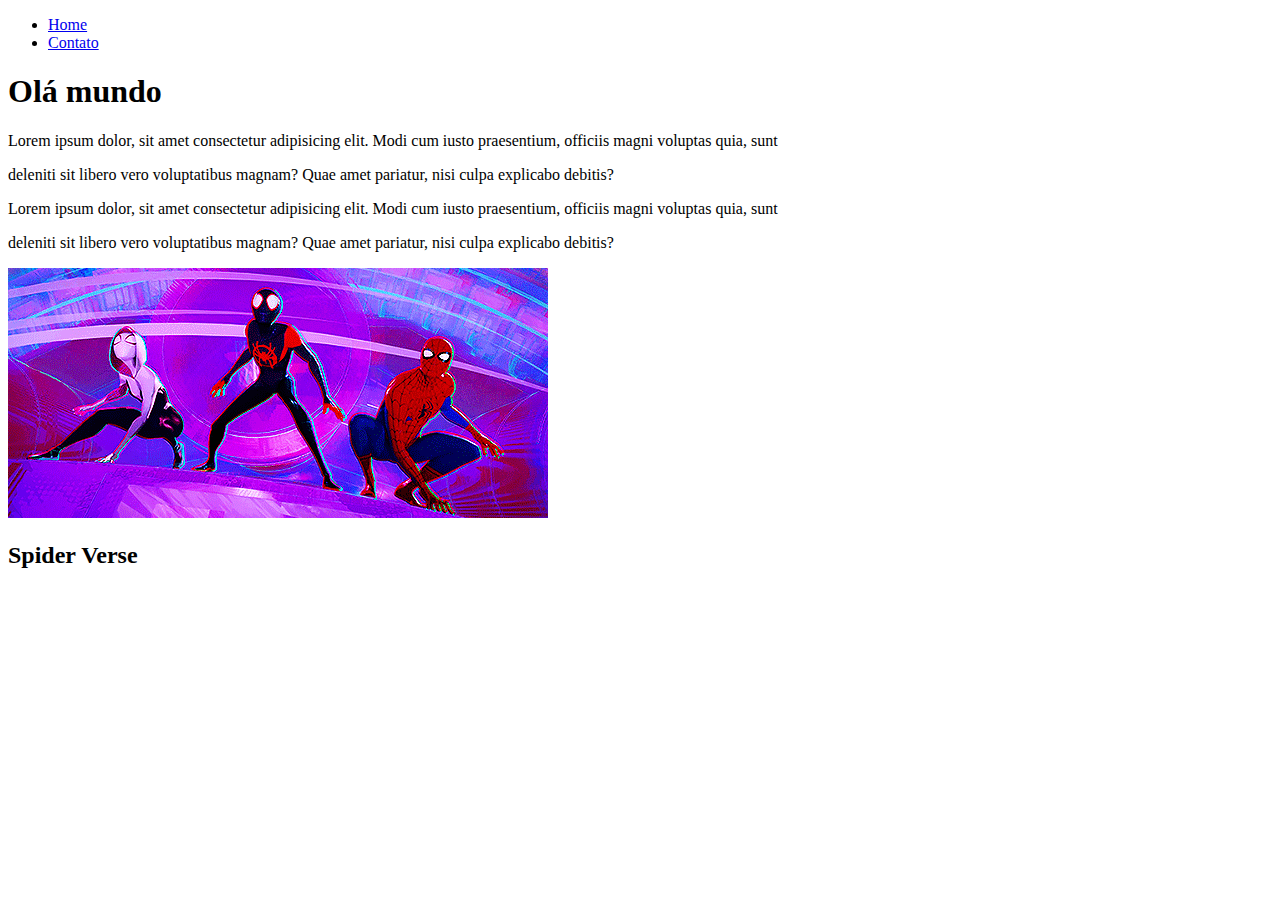
==== index.html @ 74089d48 "Introdução ao HTML 16.09" ====
<!DOCTYPE html>
<html lang="en">
<head>
    <meta charset="UTF-8">
    <meta http-equiv="X-UA-Compatible" content="IE=edge">
    <meta name="viewport" content="width=device-width, initial-scale=1.0">
    <title>Meu Perfil</title>
</head>
<body>
    <ul>
        <li>
            <a href="index.html"> Home</a>
        </li>
        <li>
            <a href="contato.html"> Contato</a>
        </li>
    </ul>
    <h1>Olá mundo</h1>

    <p>
        Lorem ipsum dolor, sit amet consectetur adipisicing elit. 
        Modi cum iusto praesentium, officiis magni voluptas quia, sunt 
    </p>
    <p>
        deleniti sit libero vero voluptatibus magnam? Quae amet pariatur,
         nisi culpa explicabo debitis?
    </p>
    <p>
        Lorem ipsum dolor, sit amet consectetur adipisicing elit. 
        Modi cum iusto praesentium, officiis magni voluptas quia, sunt 
    </p>
    <p>
        deleniti sit libero vero voluptatibus magnam? Quae amet pariatur,
         nisi culpa explicabo debitis?
    </p>


        <img src="assets/img/tumblr_pygdeeksA71ut1d6co1_540.gif" alt="foto">

        <h2>Spider Verse</h2>

        <iframe width="560" height="315" src="https://www.youtube.com/embed/kAqcxq7kH5s"
         title="YouTube video player" frameborder="0" allow="accelerometer; autoplay; clipboard-write; 
         encrypted-media; gyroscope; picture-in-picture" allowfullscreen></iframe>
</body>
</html>
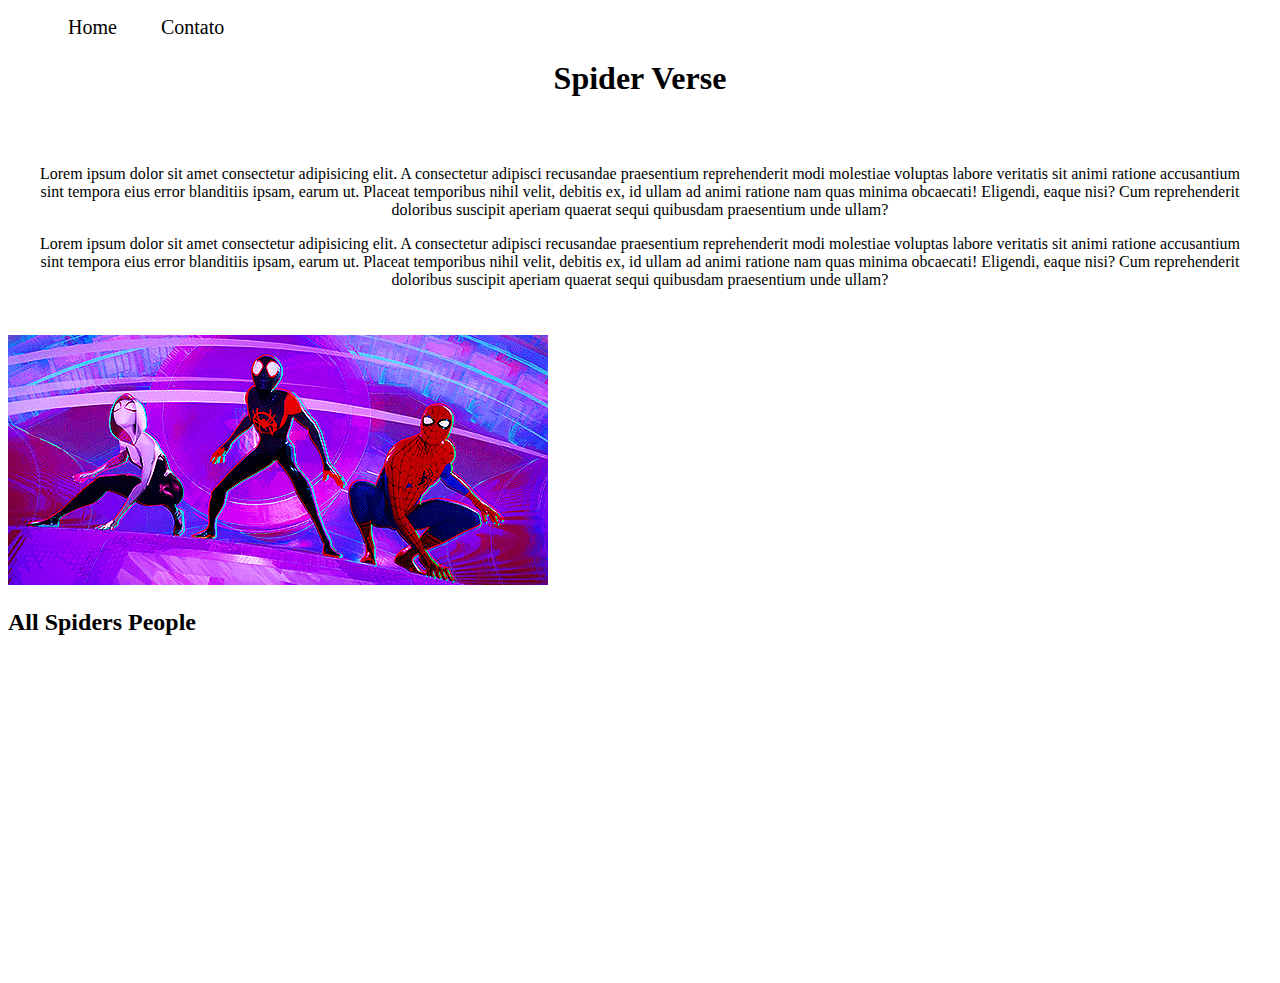
==== commit 291de774: "Implementação do css" ====
--- a/index.html
+++ b/index.html
@@ -1,13 +1,14 @@
 <!DOCTYPE html>
-<html lang="en">
+<html lang="pt-br">
 <head>
     <meta charset="UTF-8">
     <meta http-equiv="X-UA-Compatible" content="IE=edge">
     <meta name="viewport" content="width=device-width, initial-scale=1.0">
-    <title>Meu Perfil</title>
+    <title>Spider Verse</title>
+    <link rel="stylesheet" href="assets/css/style.css">
 </head>
 <body>
-    <ul>
+    <ul id="menu">
         <li>
             <a href="index.html"> Home</a>
         </li>
@@ -15,29 +16,25 @@
             <a href="contato.html"> Contato</a>
         </li>
     </ul>
-    <h1>Olá mundo</h1>
+    <h1 class="center">Spider Verse</h1>
+    <div class="container">
+        <div class="p-30">
+            <p class="center">
+                Lorem ipsum dolor sit amet consectetur adipisicing elit. A consectetur adipisci recusandae praesentium reprehenderit modi molestiae voluptas labore veritatis sit animi ratione accusantium sint tempora eius error blanditiis ipsam, earum ut. Placeat temporibus nihil velit, debitis ex, id ullam ad animi ratione nam quas minima obcaecati! Eligendi, eaque nisi? Cum reprehenderit doloribus suscipit aperiam quaerat sequi quibusdam praesentium unde ullam?
+             </p>
+             <p class="center">
+                 Lorem ipsum dolor sit amet consectetur adipisicing elit. A consectetur adipisci recusandae praesentium reprehenderit modi molestiae voluptas labore veritatis sit animi ratione accusantium sint tempora eius error blanditiis ipsam, earum ut. Placeat temporibus nihil velit, debitis ex, id ullam ad animi ratione nam quas minima obcaecati! Eligendi, eaque nisi? Cum reprehenderit doloribus suscipit aperiam quaerat sequi quibusdam praesentium unde ullam?
+              </p>
+        </div>
 
-    <p>
-        Lorem ipsum dolor, sit amet consectetur adipisicing elit. 
-        Modi cum iusto praesentium, officiis magni voluptas quia, sunt 
-    </p>
-    <p>
-        deleniti sit libero vero voluptatibus magnam? Quae amet pariatur,
-         nisi culpa explicabo debitis?
-    </p>
-    <p>
-        Lorem ipsum dolor, sit amet consectetur adipisicing elit. 
-        Modi cum iusto praesentium, officiis magni voluptas quia, sunt 
-    </p>
-    <p>
-        deleniti sit libero vero voluptatibus magnam? Quae amet pariatur,
-         nisi culpa explicabo debitis?
-    </p>
+        <div>
+            <img src="./assets/img/tumblr_pygdeeksA71ut1d6co1_540.gif" alt="foto">
+        </div>
 
+    </div>
 
-        <img src="assets/img/tumblr_pygdeeksA71ut1d6co1_540.gif" alt="foto">
-
-        <h2>Spider Verse</h2>
+   
+        <h2>All Spiders People</h2>
 
         <iframe width="560" height="315" src="https://www.youtube.com/embed/kAqcxq7kH5s"
          title="YouTube video player" frameborder="0" allow="accelerometer; autoplay; clipboard-write; 
--- a/assets/css/style.css
+++ b/assets/css/style.css
@@ -0,0 +1,30 @@
+/*Estilo da pagina index.html*/
+.center {
+    text-align: center;
+}
+
+.container{
+    display: flex;
+    flex-flow: row wrap;
+    justify-content: flex-start;
+}
+
+#menu li {
+    display: inline;
+    padding: 20px;
+}
+
+#menu li a {
+    text-decoration: none;
+    color: black;
+    font-size: 20px;
+}
+
+#menu li a:hover {
+    color: gray;
+   
+}
+
+.p-30 {
+    padding: 30px;
+}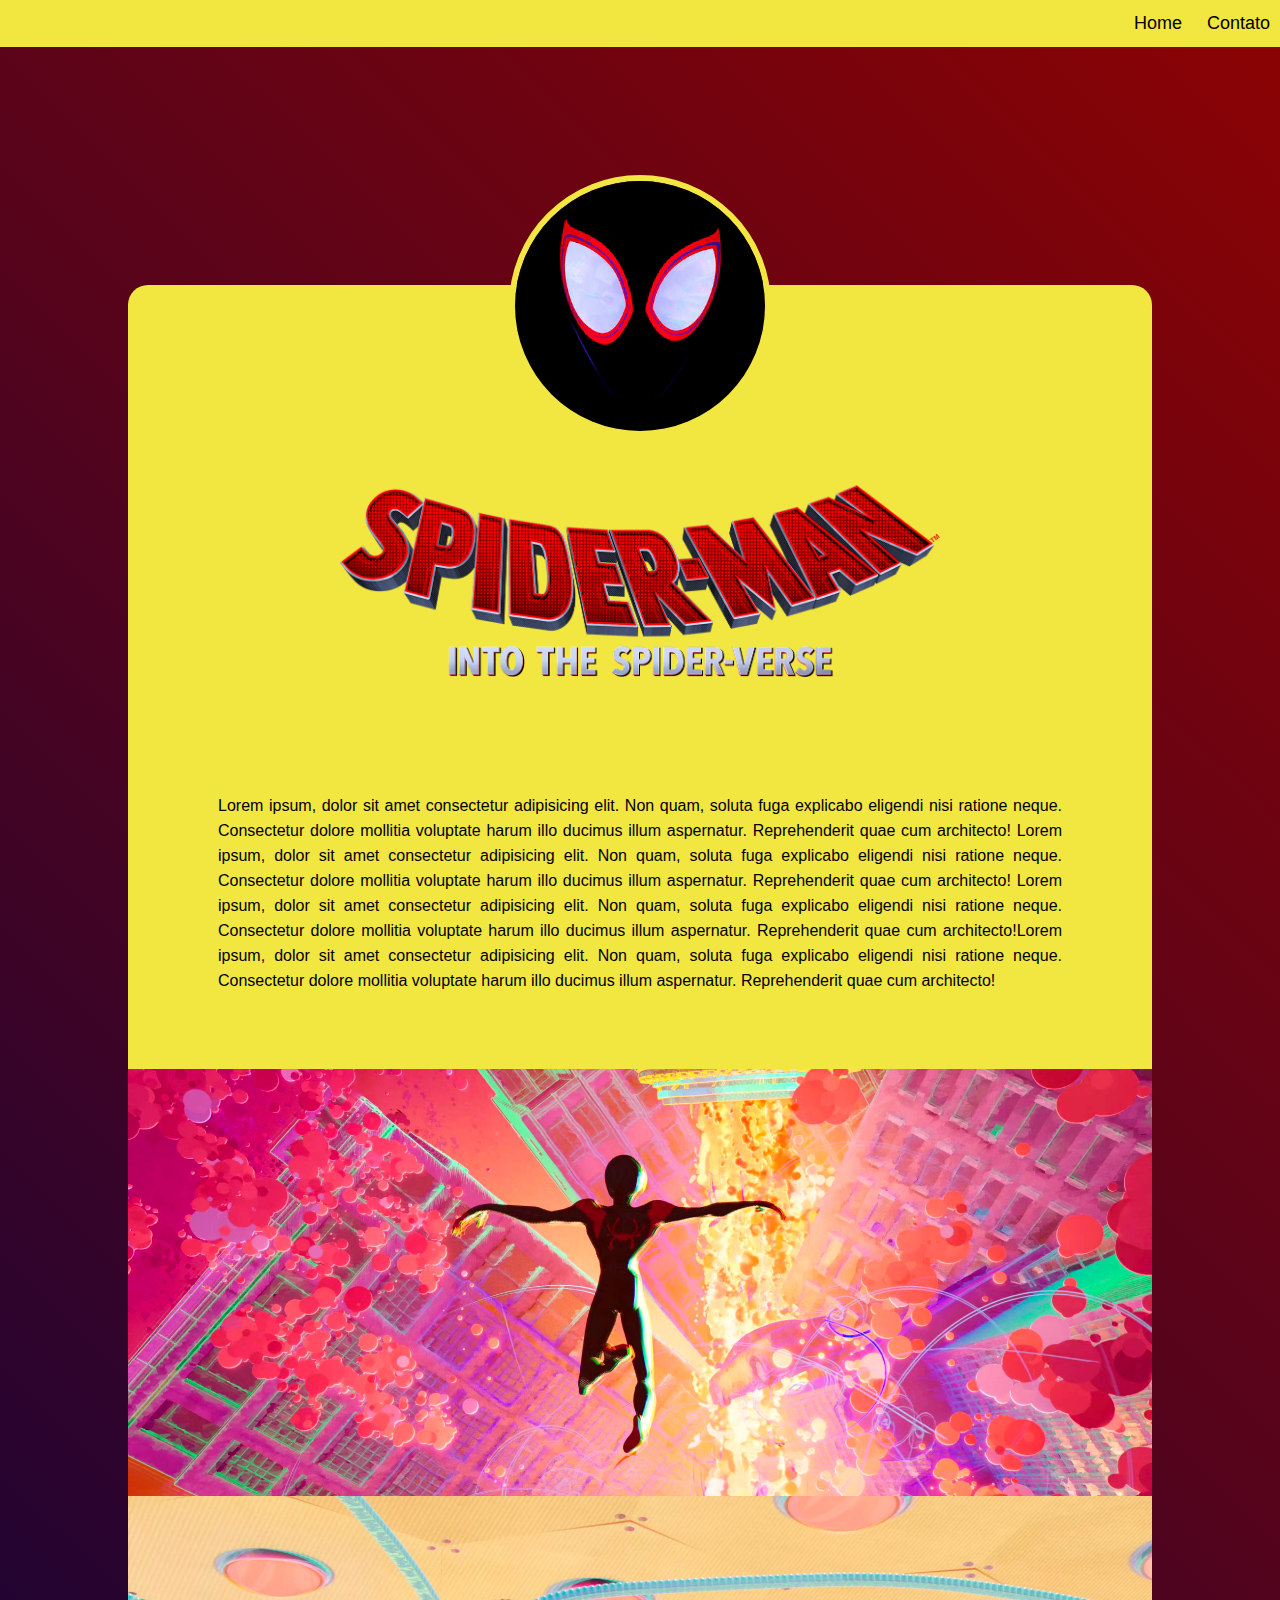
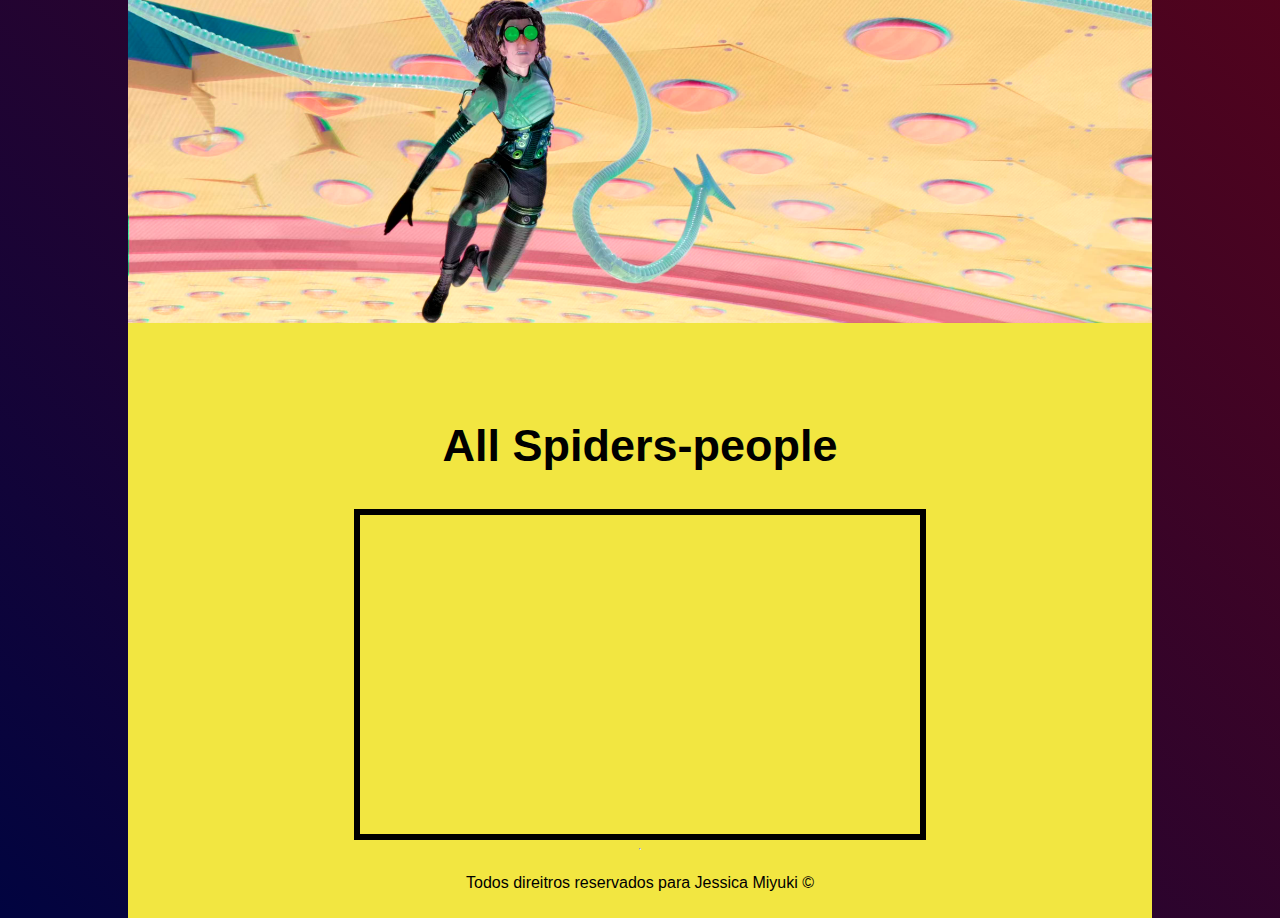
==== commit 1679a9bf: "implementação do javaScript" ====
--- a/index.html
+++ b/index.html
@@ -8,36 +8,39 @@
     <link rel="stylesheet" href="assets/css/style.css">
 </head>
 <body>
-    <ul id="menu">
-        <li>
+    <div class="rodape">
             <a href="index.html"> Home</a>
-        </li>
-        <li>
             <a href="contato.html"> Contato</a>
-        </li>
-    </ul>
-    <h1 class="center">Spider Verse</h1>
-    <div class="container">
-        <div class="p-30">
-            <p class="center">
-                Lorem ipsum dolor sit amet consectetur adipisicing elit. A consectetur adipisci recusandae praesentium reprehenderit modi molestiae voluptas labore veritatis sit animi ratione accusantium sint tempora eius error blanditiis ipsam, earum ut. Placeat temporibus nihil velit, debitis ex, id ullam ad animi ratione nam quas minima obcaecati! Eligendi, eaque nisi? Cum reprehenderit doloribus suscipit aperiam quaerat sequi quibusdam praesentium unde ullam?
-             </p>
-             <p class="center">
-                 Lorem ipsum dolor sit amet consectetur adipisicing elit. A consectetur adipisci recusandae praesentium reprehenderit modi molestiae voluptas labore veritatis sit animi ratione accusantium sint tempora eius error blanditiis ipsam, earum ut. Placeat temporibus nihil velit, debitis ex, id ullam ad animi ratione nam quas minima obcaecati! Eligendi, eaque nisi? Cum reprehenderit doloribus suscipit aperiam quaerat sequi quibusdam praesentium unde ullam?
-              </p>
-        </div>
+            </div>
 
-        <div>
-            <img src="./assets/img/tumblr_pygdeeksA71ut1d6co1_540.gif" alt="foto">
-        </div>
+            <div class="fotoperfil">
+                <img class="br-50 wh" src="./assets/img/perfil.gif" alt="foto de perfil do Melis">
+            </div>
 
-    </div>
+            <div class="container">
+                    <img class="logo" src="./assets/img/logo.png" alt="logo do Spider-verse">
+                <div>
+                    <p class="texto">
+                        Lorem ipsum, dolor sit amet consectetur adipisicing elit. Non quam, soluta fuga explicabo eligendi nisi ratione neque. Consectetur dolore mollitia voluptate harum illo ducimus illum aspernatur. Reprehenderit quae cum architecto! Lorem ipsum, dolor sit amet consectetur adipisicing elit. Non quam, soluta fuga explicabo eligendi nisi ratione neque. Consectetur dolore mollitia voluptate harum illo ducimus illum aspernatur. Reprehenderit quae cum architecto!
 
-   
-        <h2>All Spiders People</h2>
+                        Lorem ipsum, dolor sit amet consectetur adipisicing elit. Non quam, soluta fuga explicabo eligendi nisi ratione neque. Consectetur dolore mollitia voluptate harum illo ducimus illum aspernatur. Reprehenderit quae cum architecto!Lorem ipsum, dolor sit amet consectetur adipisicing elit. Non quam, soluta fuga explicabo eligendi nisi ratione neque. Consectetur dolore mollitia voluptate harum illo ducimus illum aspernatur. Reprehenderit quae cum architecto!
+                    </p> 
+                </div>
+                <img class="cena" src="./assets/img/4k-spidermaninto-animationscreencaps.com-16194.jpg" alt="foto de perfil do Melis">
+                <img class="cena2" src="./assets/img/4k-spidermaninto-animationscreencaps.com-15698.jpg" alt="foto de perfil do Melis">
 
-        <iframe width="560" height="315" src="https://www.youtube.com/embed/kAqcxq7kH5s"
-         title="YouTube video player" frameborder="0" allow="accelerometer; autoplay; clipboard-write; 
-         encrypted-media; gyroscope; picture-in-picture" allowfullscreen></iframe>
+                <h2 class="titulo">All Spiders-people</h2>
+                <div class="video">
+                    <iframe width="560" height="315" src="https://www.youtube.com/embed/kAqcxq7kH5s" title="YouTube video player" frameborder="0" allow="accelerometer; autoplay; clipboard-write; encrypted-media; gyroscope; picture-in-picture" allowfullscreen></iframe>
+                </div> 
+                <hr>
+                <footer>
+                    <p class="center">Todos direitros reservados para Jessica Miyuki &copy </p>
+                    
+                </footer>
+
+                </div>
+                
+            </div>
 </body>
 </html>--- a/assets/css/style.css
+++ b/assets/css/style.css
@@ -1,30 +1,119 @@
 /*Estilo da pagina index.html*/
-.center {
-    text-align: center;
+body{
+    margin: 0%;
+    background: linear-gradient(45deg, #010440, #8C0303);
 }
 
-.container{
-    display: flex;
-    flex-flow: row wrap;
-    justify-content: flex-start;
+.rodape {
+    background: #F2E641;
+    display:table;
+    width: 100%;
+    text-align: right;
+    padding-top: 1%;
+    padding-bottom: 1%;
 }
 
-#menu li {
-    display: inline;
-    padding: 20px;
+.rodape a {
+    text-decoration: none;
+    color: black;
+    font-size: 18px;
+    font-family:'Franklin Gothic', 'Arial Narrow', Arial, sans-serif;
+    padding: 10px;
 }
 
-#menu li a {
-    text-decoration: none;
-    color: black;
+
+.fotoperfil {
+height: 110px;
+display: grid;
+place-items: center;
+padding-top: 10%;
+}
+
+.br-50 {
+    border-radius: 50%;
+    border:6px solid #F2E641;
+    
+}
+
+.wh{
+    width: 250px;
+    height: 250px;
+}
+
+
+.container {
+    margin: 0%;
+    padding-top: 200px;
+    padding-bottom: 10px;
+    flex-direction: row;
+    display: grid;
+    background-color: #F2E641;
+    width: 80%;
+    margin: 0 auto;
+    place-items: center;
+    border-top-left-radius: 20px;
+    border-top-right-radius: 20px;
+}
+
+.box {
+    padding-top: 60px;
+    width: 50%;
+    border-radius: 20px;
+    margin-top: 10%;
+    font-family:'Franklin Gothic', 'Arial Narrow', Arial, sans-serif;
     font-size: 20px;
 }
 
-#menu li a:hover {
-    color: gray;
-   
+
+.logo {
+    
+    width: 600px;
+    height: auto;
+    
 }
 
-.p-30 {
-    padding: 30px;
-}+.texto {
+    padding-top: 100px;
+    padding-left: 90px;
+    padding-right: 90px;
+    font-family:'Franklin Gothic', 'Arial Narrow', Arial, sans-serif;
+    line-height: 25px;
+    text-align: justify;
+}
+
+.cena {
+    width: auto;
+    place-items: center;
+    padding-top: 60px;
+    width: 100%;
+    margin: 0 auto;
+}
+.cena2 {
+    width: auto;
+    place-items: center;
+    width: 100%;
+    margin: 0 auto;
+}
+
+.video {
+    place-items: center;
+    border:6px solid black;
+}
+
+.container h2{
+    text-decoration: none;
+    color: black;
+    font-size: 45px;
+    font-family:'Franklin Gothic', 'Arial Narrow', Arial, sans-serif;
+    padding-top: 60px;
+}
+
+.center {
+    text-align: center;
+    font-family:'Franklin Gothic', 'Arial Narrow', Arial, sans-serif;
+}
+
+.organiza {
+    text-align:justify;
+    font-family:'Franklin Gothic', 'Arial Narrow', Arial, sans-serif;
+}
